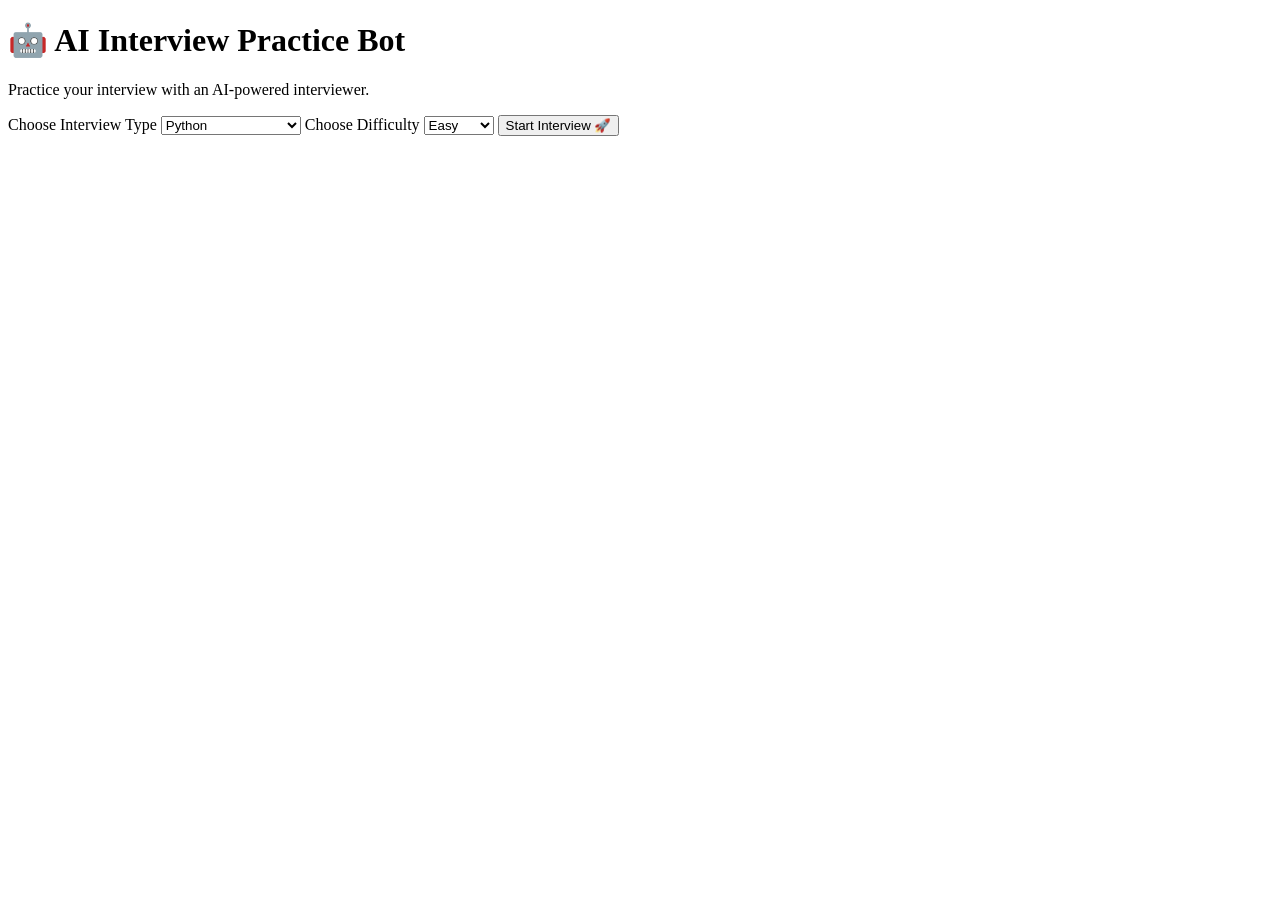
==== templates/index.html @ 76a043eb "Initial commit - AI Interview Bot" ====
<!DOCTYPE html>
<html lang="en">

<head>

    <meta charset="UTF-8">

    <meta name="viewport"
          content="width=device-width, initial-scale=1.0">

    <title>AI Interview Practice Bot</title>

    <link rel="stylesheet"
          href="{{ url_for('static', filename='css/style.css') }}">

</head>


<body>

<div class="container">

    <h1>🤖 AI Interview Practice Bot</h1>

    <p>
        Practice your interview with an AI-powered interviewer.
    </p>


    <form action="/start" method="POST">

        <label>Choose Interview Type</label>

        <select name="category" required>

            <option value="Python">Python</option>

            <option value="Java">Java</option>

            <option value="DBMS">DBMS</option>

            <option value="Computer Networks">
                Computer Networks
            </option>

            <option value="Web Development">
                Web Development
            </option>

            <option value="HR Interview">
                HR Interview
            </option>

        </select>


        <label>Choose Difficulty</label>

        <select name="difficulty" required>

            <option value="Easy">Easy</option>

            <option value="Medium">Medium</option>

            <option value="Hard">Hard</option>

        </select>


        <button type="submit">
            Start Interview 🚀
        </button>

    </form>

</div>

</body>

</html>
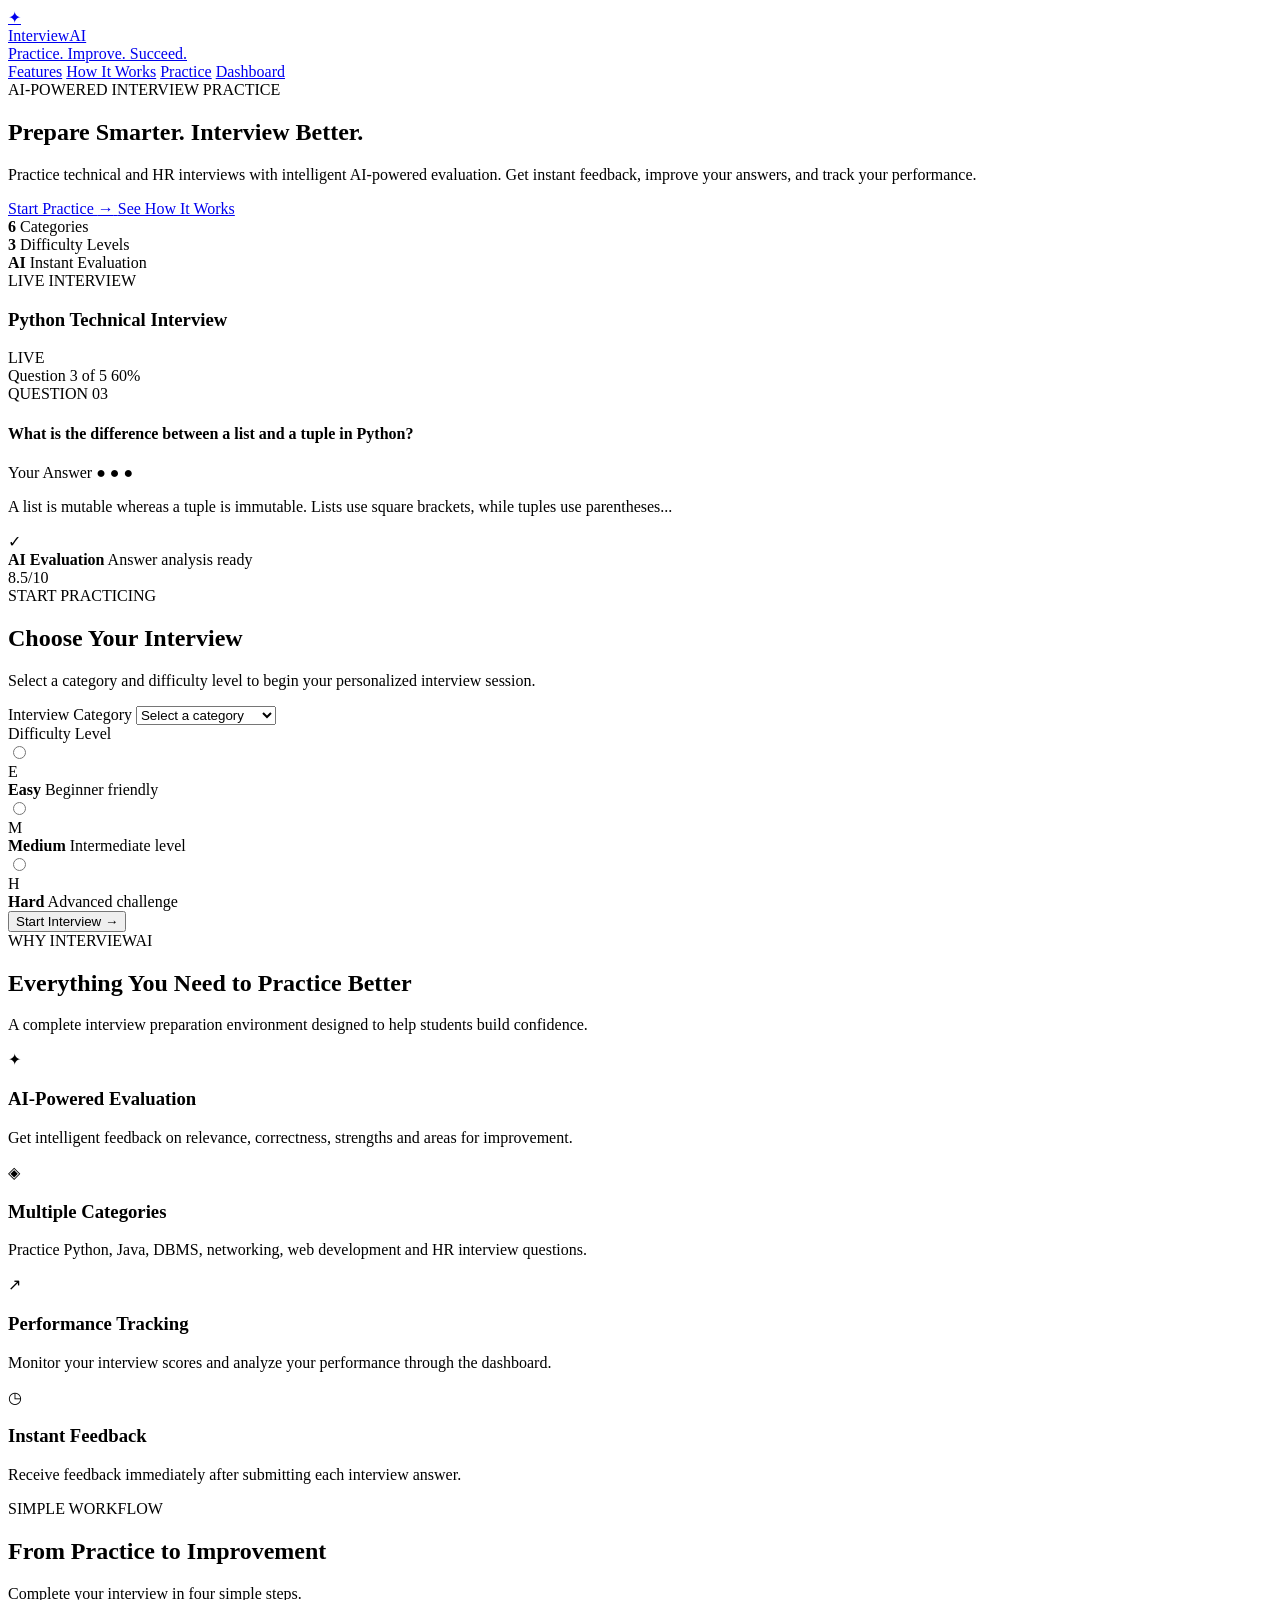
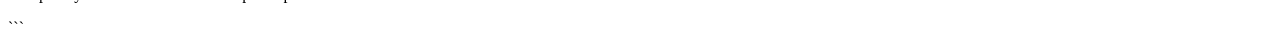
==== commit a8f3f88d: "Add professional landing page UI" ====
--- a/templates/index.html
+++ b/templates/index.html
@@ -1,80 +1,509 @@
 <!DOCTYPE html>
 <html lang="en">
-
 <head>
-
     <meta charset="UTF-8">
-
-    <meta name="viewport"
-          content="width=device-width, initial-scale=1.0">
-
-    <title>AI Interview Practice Bot</title>
+    <meta name="viewport" content="width=device-width, initial-scale=1.0">
+
+    <title>InterviewAI | AI Interview Practice</title>
+
+    <link rel="preconnect" href="https://fonts.googleapis.com">
+    <link rel="preconnect" href="https://fonts.gstatic.com" crossorigin>
+
+    <link href="https://fonts.googleapis.com/css2?family=Inter:wght@400;500;600;700;800&display=swap"
+          rel="stylesheet">
 
     <link rel="stylesheet"
           href="{{ url_for('static', filename='css/style.css') }}">
-
 </head>
 
-
-<body>
-
-<div class="container">
-
-    <h1>🤖 AI Interview Practice Bot</h1>
-
-    <p>
-        Practice your interview with an AI-powered interviewer.
-    </p>
-
-
-    <form action="/start" method="POST">
-
-        <label>Choose Interview Type</label>
-
-        <select name="category" required>
-
-            <option value="Python">Python</option>
-
-            <option value="Java">Java</option>
-
-            <option value="DBMS">DBMS</option>
-
-            <option value="Computer Networks">
-                Computer Networks
-            </option>
-
-            <option value="Web Development">
-                Web Development
-            </option>
-
-            <option value="HR Interview">
-                HR Interview
-            </option>
-
-        </select>
-
-
-        <label>Choose Difficulty</label>
-
-        <select name="difficulty" required>
-
-            <option value="Easy">Easy</option>
-
-            <option value="Medium">Medium</option>
-
-            <option value="Hard">Hard</option>
-
-        </select>
-
-
-        <button type="submit">
-            Start Interview 🚀
-        </button>
-
-    </form>
-
-</div>
-
-</body>
-
-</html>+<body class="home-page">
+
+<!-- ================= NAVBAR ================= -->
+
+<nav class="navbar">
+
+    <div class="nav-container">
+
+        <a href="/" class="brand">
+            <div class="brand-icon">✦</div>
+
+            <div>
+                <div class="brand-name">InterviewAI</div>
+                <div class="brand-subtitle">Practice. Improve. Succeed.</div>
+            </div>
+        </a>
+
+        <div class="nav-links">
+            <a href="#features">Features</a>
+            <a href="#how-it-works">How It Works</a>
+            <a href="#practice">Practice</a>
+
+            <a href="/dashboard" class="nav-dashboard">
+                Dashboard
+            </a>
+        </div>
+
+    </div>
+
+</nav>
+
+
+<!-- ================= HERO ================= -->
+
+<section class="hero">
+
+    <div class="hero-container">
+
+        <!-- LEFT -->
+
+        <div class="hero-content">
+
+            <div class="hero-badge">
+                <span class="status-dot"></span>
+                AI-POWERED INTERVIEW PRACTICE
+            </div>
+
+            <h1>
+                Prepare Smarter.
+                <span>Interview Better.</span>
+            </h1>
+
+            <p class="hero-description">
+                Practice technical and HR interviews with intelligent
+                AI-powered evaluation. Get instant feedback, improve
+                your answers, and track your performance.
+            </p>
+
+            <div class="hero-buttons">
+
+                <a href="#practice" class="primary-button">
+                    Start Practice
+                    <span>→</span>
+                </a>
+
+                <a href="#how-it-works" class="secondary-button">
+                    See How It Works
+                </a>
+
+            </div>
+
+
+            <!-- STATS -->
+
+            <div class="hero-stats">
+
+                <div class="hero-stat">
+                    <strong>6</strong>
+                    <span>Categories</span>
+                </div>
+
+                <div class="stat-divider"></div>
+
+                <div class="hero-stat">
+                    <strong>3</strong>
+                    <span>Difficulty Levels</span>
+                </div>
+
+                <div class="stat-divider"></div>
+
+                <div class="hero-stat">
+                    <strong>AI</strong>
+                    <span>Instant Evaluation</span>
+                </div>
+
+            </div>
+
+        </div>
+
+
+        <!-- RIGHT PREVIEW -->
+
+        <div class="hero-preview">
+
+            <div class="preview-glow"></div>
+
+            <div class="interview-card">
+
+                <div class="card-top">
+
+                    <div>
+                        <span class="small-label">
+                            LIVE INTERVIEW
+                        </span>
+
+                        <h3>
+                            Python Technical Interview
+                        </h3>
+                    </div>
+
+                    <div class="live-indicator">
+                        <span></span>
+                        LIVE
+                    </div>
+
+                </div>
+
+
+                <div class="progress-area">
+
+                    <div class="progress-info">
+                        <span>Question 3 of 5</span>
+                        <span>60%</span>
+                    </div>
+
+                    <div class="progress-bar">
+                        <div class="progress-fill"></div>
+                    </div>
+
+                </div>
+
+
+                <div class="question-box">
+
+                    <div class="question-number">
+                        QUESTION 03
+                    </div>
+
+                    <h4>
+                        What is the difference between
+                        a list and a tuple in Python?
+                    </h4>
+
+                </div>
+
+
+                <div class="answer-box">
+
+                    <div class="answer-label">
+                        <span>Your Answer</span>
+                        <span class="typing">● ● ●</span>
+                    </div>
+
+                    <p>
+                        A list is mutable whereas a tuple is
+                        immutable. Lists use square brackets,
+                        while tuples use parentheses...
+                    </p>
+
+                </div>
+
+
+                <div class="evaluation">
+
+                    <div class="evaluation-icon">
+                        ✓
+                    </div>
+
+                    <div>
+                        <strong>AI Evaluation</strong>
+                        <span>Answer analysis ready</span>
+                    </div>
+
+                    <div class="score">
+                        8.5<span>/10</span>
+                    </div>
+
+                </div>
+
+            </div>
+
+        </div>
+
+    </div>
+
+</section>
+
+
+<!-- ================= PRACTICE ================= -->
+
+<section class="practice-section" id="practice">
+
+    <div class="section-container">
+
+        <div class="section-heading">
+
+            <div class="section-label">
+                START PRACTICING
+            </div>
+
+            <h2>
+                Choose Your Interview
+            </h2>
+
+            <p>
+                Select a category and difficulty level to begin
+                your personalized interview session.
+            </p>
+
+        </div>
+
+
+        <div class="practice-card">
+
+            <form action="/start" method="POST">
+
+                <div class="form-group">
+
+                    <label for="category">
+                        Interview Category
+                    </label>
+
+                    <select id="category"
+                            name="category"
+                            required>
+
+                        <option value="" disabled selected>
+                            Select a category
+                        </option>
+
+                        <option value="Python">
+                            Python
+                        </option>
+
+                        <option value="Java">
+                            Java
+                        </option>
+
+                        <option value="DBMS">
+                            DBMS
+                        </option>
+
+                        <option value="Computer Networks">
+                            Computer Networks
+                        </option>
+
+                        <option value="Web Development">
+                            Web Development
+                        </option>
+
+                        <option value="HR Interview">
+                            HR Interview
+                        </option>
+
+                    </select>
+
+                </div>
+
+
+                <div class="form-group">
+
+                    <label>
+                        Difficulty Level
+                    </label>
+
+                    <div class="difficulty-options">
+
+                        <label class="difficulty-card">
+
+                            <input type="radio"
+                                   name="difficulty"
+                                   value="Easy"
+                                   required>
+
+                            <div class="difficulty-content">
+
+                                <div class="difficulty-icon easy">
+                                    E
+                                </div>
+
+                                <div>
+                                    <strong>Easy</strong>
+                                    <span>Beginner friendly</span>
+                                </div>
+
+                            </div>
+
+                        </label>
+
+
+                        <label class="difficulty-card">
+
+                            <input type="radio"
+                                   name="difficulty"
+                                   value="Medium">
+
+                            <div class="difficulty-content">
+
+                                <div class="difficulty-icon medium">
+                                    M
+                                </div>
+
+                                <div>
+                                    <strong>Medium</strong>
+                                    <span>Intermediate level</span>
+                                </div>
+
+                            </div>
+
+                        </label>
+
+
+                        <label class="difficulty-card">
+
+                            <input type="radio"
+                                   name="difficulty"
+                                   value="Hard">
+
+                            <div class="difficulty-content">
+
+                                <div class="difficulty-icon hard">
+                                    H
+                                </div>
+
+                                <div>
+                                    <strong>Hard</strong>
+                                    <span>Advanced challenge</span>
+                                </div>
+
+                            </div>
+
+                        </label>
+
+                    </div>
+
+                </div>
+
+
+                <button type="submit" class="start-button">
+
+                    <span>Start Interview</span>
+
+                    <span class="button-arrow">→</span>
+
+                </button>
+
+            </form>
+
+        </div>
+
+    </div>
+
+</section>
+
+
+<!-- ================= FEATURES ================= -->
+
+<section class="features-section" id="features">
+
+    <div class="section-container">
+
+        <div class="section-heading center">
+
+            <div class="section-label">
+                WHY INTERVIEWAI
+            </div>
+
+            <h2>
+                Everything You Need to Practice Better
+            </h2>
+
+            <p>
+                A complete interview preparation environment
+                designed to help students build confidence.
+            </p>
+
+        </div>
+
+
+        <div class="feature-grid">
+
+            <div class="feature-card">
+
+                <div class="feature-icon">
+                    ✦
+                </div>
+
+                <h3>
+                    AI-Powered Evaluation
+                </h3>
+
+                <p>
+                    Get intelligent feedback on relevance,
+                    correctness, strengths and areas for improvement.
+                </p>
+
+            </div>
+
+
+            <div class="feature-card">
+
+                <div class="feature-icon">
+                    ◈
+                </div>
+
+                <h3>
+                    Multiple Categories
+                </h3>
+
+                <p>
+                    Practice Python, Java, DBMS, networking,
+                    web development and HR interview questions.
+                </p>
+
+            </div>
+
+
+            <div class="feature-card">
+
+                <div class="feature-icon">
+                    ↗
+                </div>
+
+                <h3>
+                    Performance Tracking
+                </h3>
+
+                <p>
+                    Monitor your interview scores and analyze
+                    your performance through the dashboard.
+                </p>
+
+            </div>
+
+
+            <div class="feature-card">
+
+                <div class="feature-icon">
+                    ◷
+                </div>
+
+                <h3>
+                    Instant Feedback
+                </h3>
+
+                <p>
+                    Receive feedback immediately after submitting
+                    each interview answer.
+                </p>
+
+            </div>
+
+        </div>
+
+    </div>
+
+</section>
+
+
+<!-- ================= HOW IT WORKS ================= -->
+
+<section class="workflow-section" id="how-it-works">
+
+    <div class="section-container">
+
+        <div class="section-heading center">
+
+            <div class="section-label">
+                SIMPLE WORKFLOW
+            </div>
+
+            <h2>
+                From Practice to Improvement
+            </h2>
+
+            <p>
+                Complete your interview in four simple steps.
+            </p>
+
+        </div>
+```
